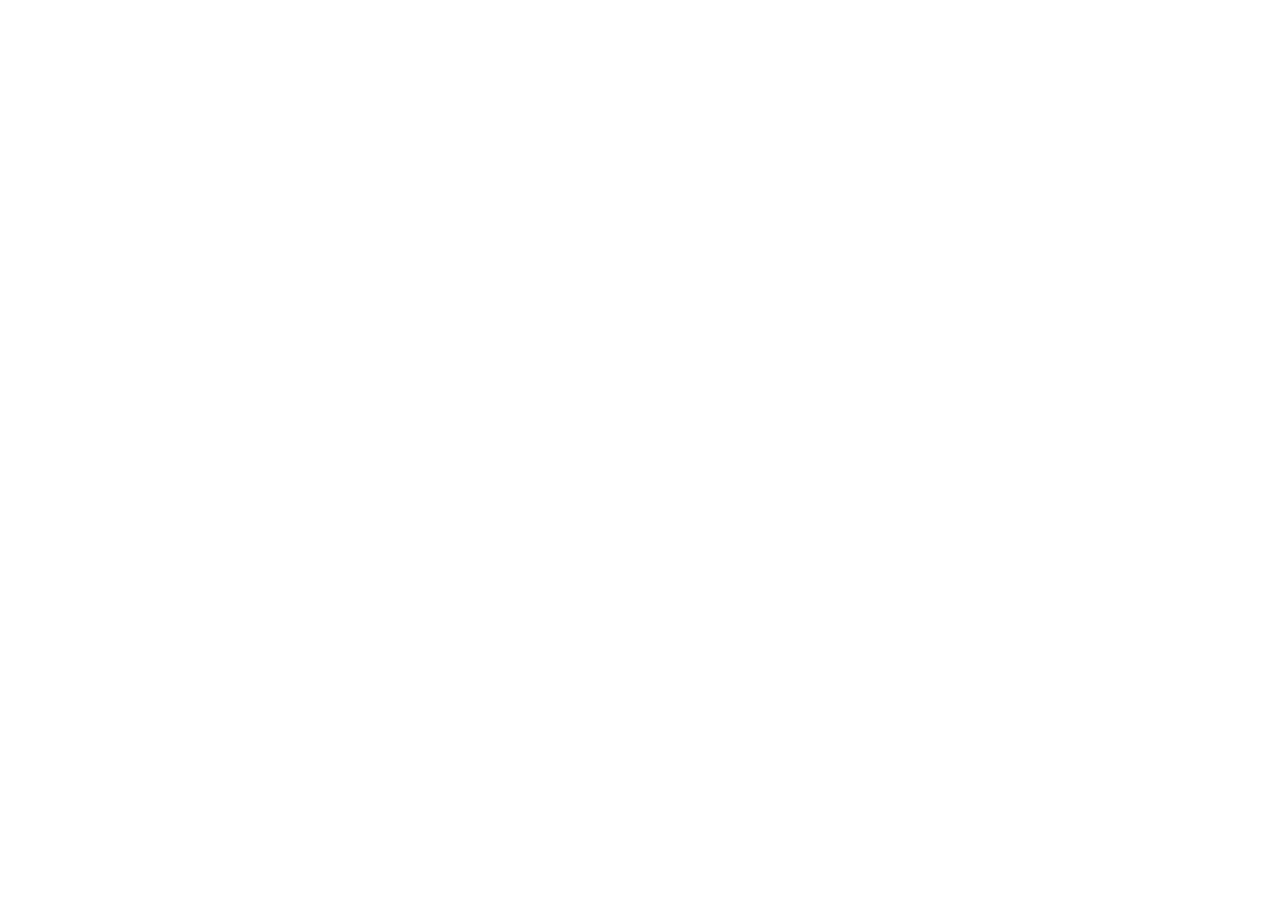
==== devel.html @ 40a7fee0 "Added devel.html file" ====
<!DOCTYPE html>
<html lang="en">

<head>
    <meta charset="UTF-8">
    <meta name="viewport" content="width=device-width, initial-scale=1.0">
    <title>planet_edit</title>
</head>

<body>

</body>

</html>
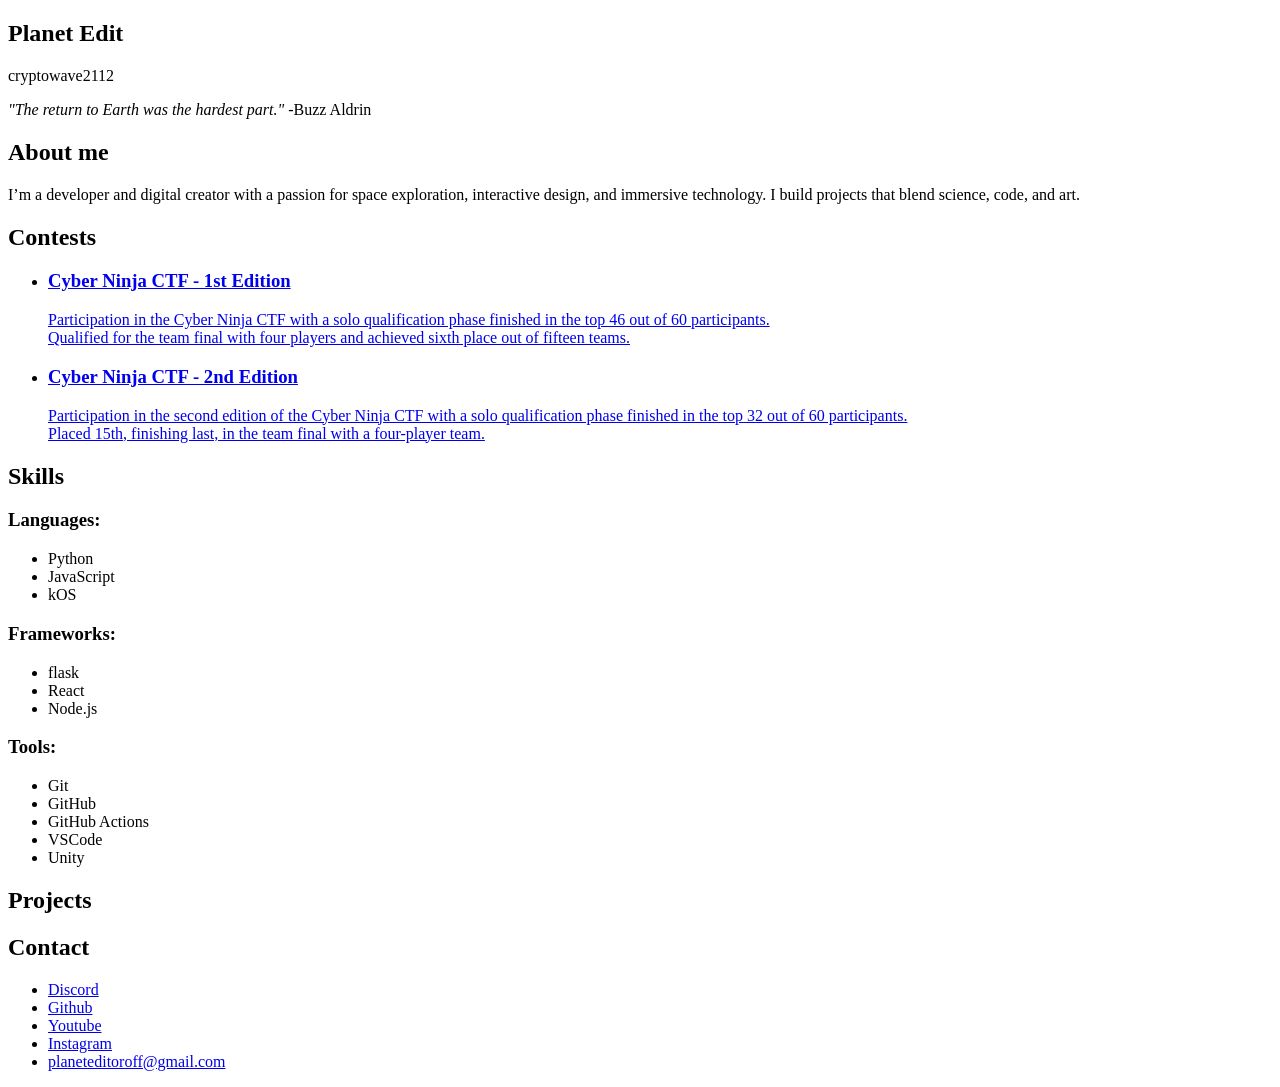
==== commit 267c66d1: "structure of the html" ====
--- a/devel.html
+++ b/devel.html
@@ -8,7 +8,100 @@
 </head>
 
 <body>
+    <section>
+        <h1>Planet Edit</h1>
+        <p>cryptowave2112</p>
+        <p>
+            <i>"The return to Earth was the hardest part."
+            </i> -Buzz Aldrin
+        </p>
+    </section>
 
+    <section>
+        <h2>About me</h2>
+        <p>
+            I’m a developer and digital creator with a
+            passion for space exploration, interactive
+            design, and immersive technology. I build
+            projects that blend science, code, and art.
+        </p>
+    </section>
+
+    <section>
+        <h2>Contests</h2>
+        <ul>
+            <li>
+                <a href="#" target="_blank">
+                    <h3>Cyber Ninja CTF - 1st Edition</h3>
+                    <p>
+                        Participation in the Cyber Ninja CTF with a solo qualification phase finished
+                        in the top 46 out of 60 participants.
+                        <br>
+                        Qualified for the team final with four players and achieved sixth place out of fifteen
+                        teams.
+                    </p>
+                </a>
+            </li>
+            <li>
+                <a href="#" target="_blank">
+                    <h3>Cyber Ninja CTF - 2nd Edition</h3>
+                    <p>
+                        Participation in the second edition of the Cyber Ninja CTF with a solo
+                        qualification phase finished in the top 32 out of
+                        60 participants.
+                        <br>
+                        Placed 15th, finishing last, in the team final with a four-player team.
+                    </p>
+                </a>
+            </li>
+        </ul>
+    </section>
+
+    <section>
+        <h2>Skills</h2>
+
+        <h3>Languages:</h3>
+        <ul>
+            <li>Python</li>
+            <li>JavaScript</li>
+            <li>kOS</li>
+        </ul>
+
+        <h3>Frameworks:</h3>
+        <ul>
+            <li>flask</li>
+            <li>React</li>
+            <li>Node.js</li>
+        </ul>
+
+        <h3>Tools:</h3>
+        <ul>
+            <li>Git</li>
+            <li>GitHub</li>
+            <li>GitHub Actions</li>
+            <li>VSCode</li>
+            <li>Unity</li>
+        </ul>
+    </section>
+
+    <section>
+        <h2>Projects</h2>
+        <ul>
+
+        </ul>
+    </section>
+
+    <section>
+        <h2>Contact</h2>
+
+        <ul>
+            <li><a href="https://discord.gg/7d5jfTJSfu" target="_blank">Discord</a></li>
+            <li><a href="https://github.com/Cryptowave2-0" target="_blank">Github</a></li>
+            <li><a href="https://www.youtube.com/@planet_edit_the_only_one" target="_blank">Youtube</a></li>
+            <li><a href="https://www.instagram.com/planet_edit_sfs/" target="_blank">Instagram</a></li>
+            <li><a href="mailto:planeteditoroff@gmail.com">planeteditoroff@gmail.com</a></li>
+        </ul>
+    </section>
 </body>
 
 </html>
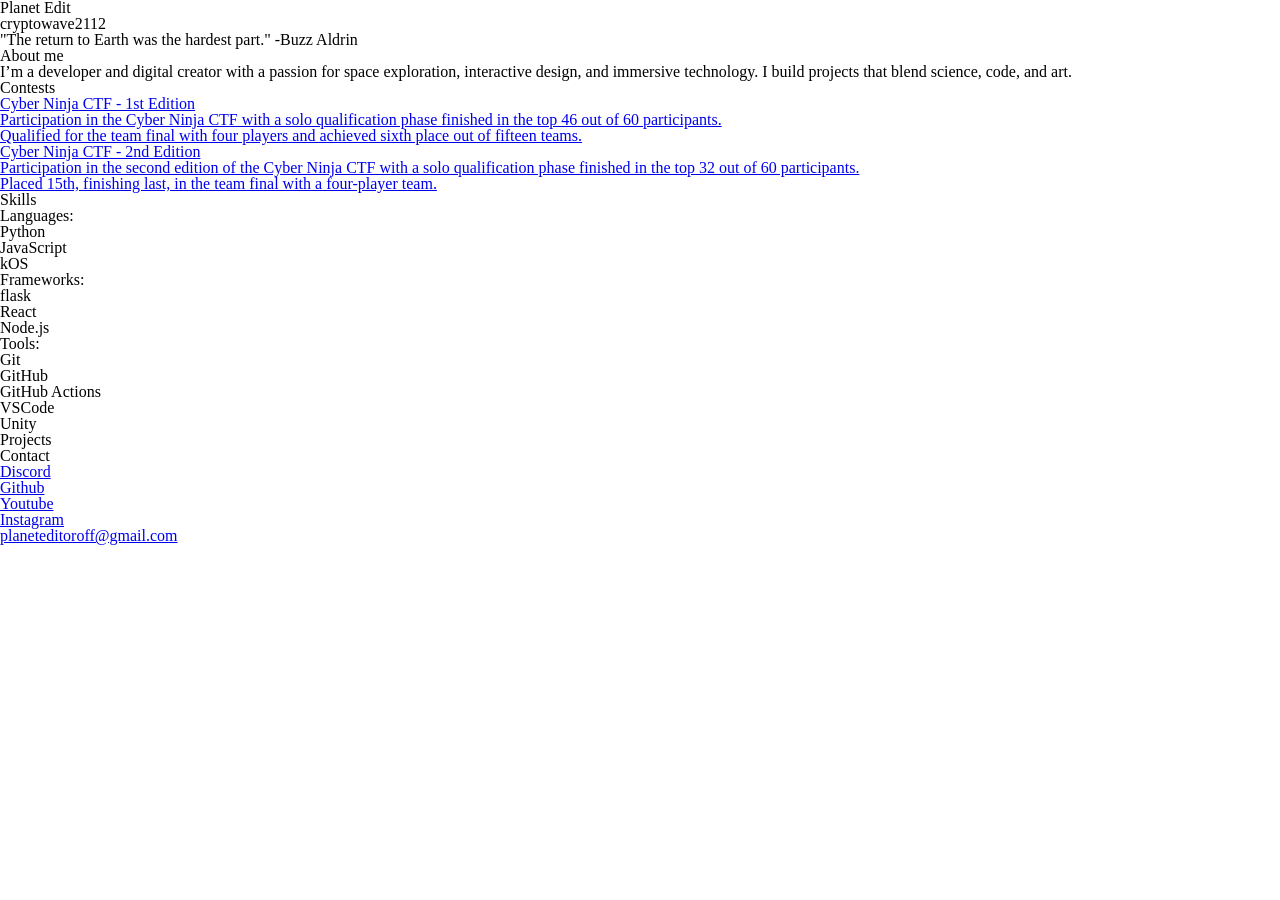
==== commit 891e6892: "reset.css added and linked" ====
--- a/devel.html
+++ b/devel.html
@@ -5,6 +5,7 @@
     <meta charset="UTF-8">
     <meta name="viewport" content="width=device-width, initial-scale=1.0">
     <title>planet_edit</title>
+    <link rel="stylesheet" href="reset.css">
 </head>
 
 <body>
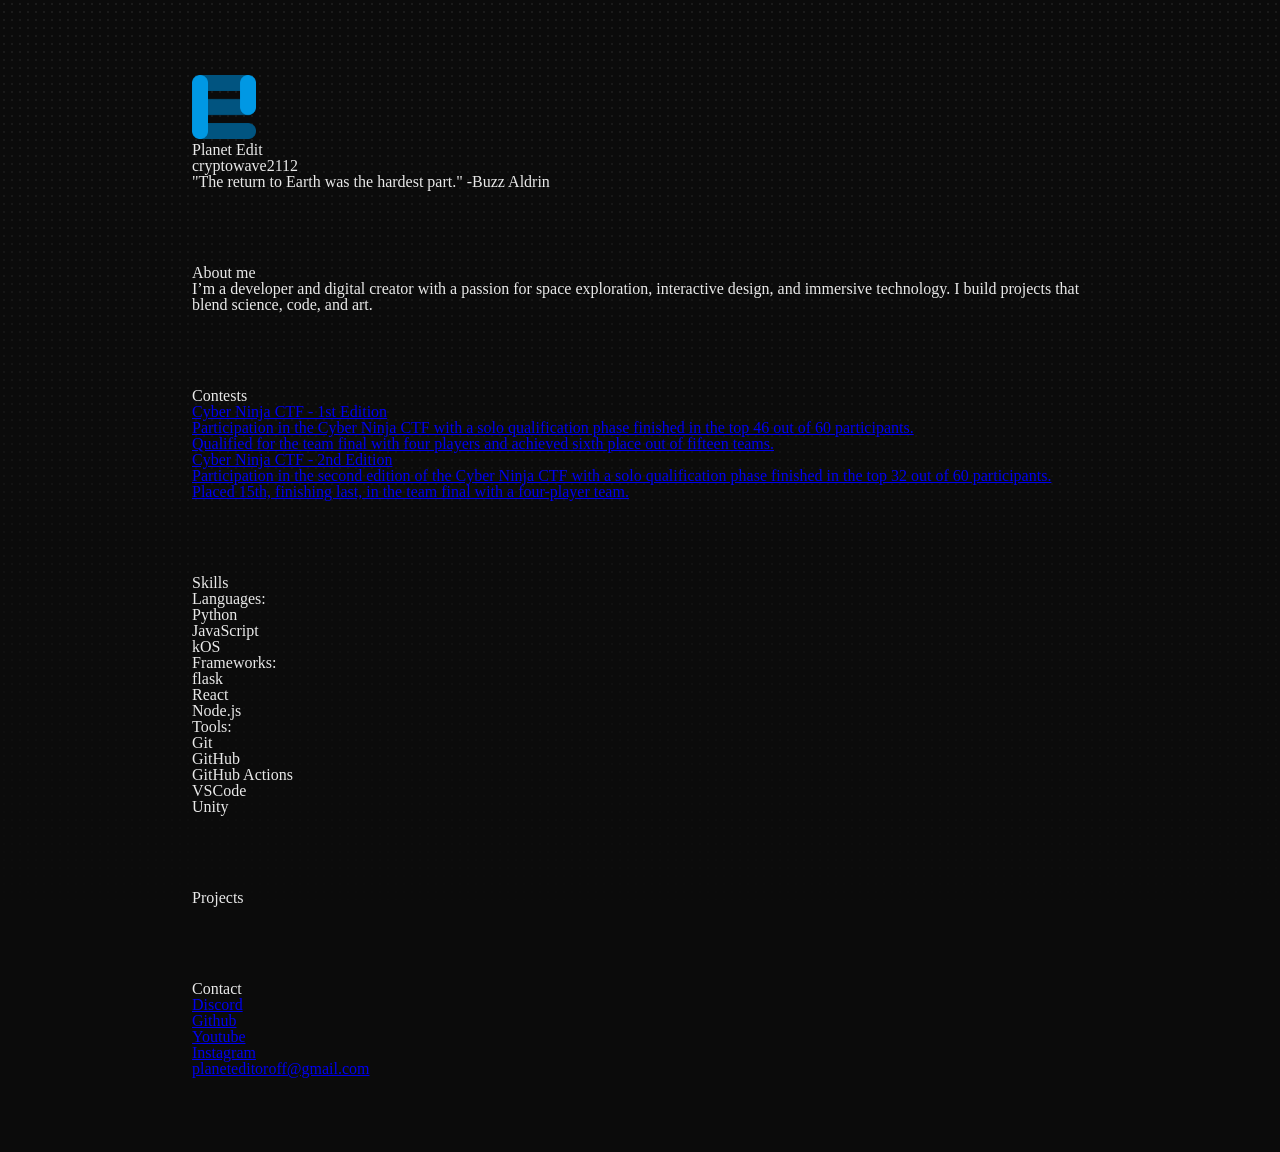
==== commit 0b071126: "Background added" ====
--- a/devel.html
+++ b/devel.html
@@ -4,12 +4,16 @@
 <head>
     <meta charset="UTF-8">
     <meta name="viewport" content="width=device-width, initial-scale=1.0">
+    <link rel="icon" type="image/x-icon" href="./images/icon.ico">
     <title>planet_edit</title>
     <link rel="stylesheet" href="reset.css">
+    <link rel="stylesheet" href="style.css">
 </head>
 
 <body>
+    <div class="halftone background-gradient-effect"></div>
     <section>
+        <img src="/images/planet_edit.png" alt="planet_edit's logo" style="max-width: 64px; height: auto;">
         <h1>Planet Edit</h1>
         <p>cryptowave2112</p>
         <p>
--- a/style.css
+++ b/style.css
@@ -0,0 +1,33 @@
+body {
+    background-color: #0b0b0b;
+    color: #e9e9e9;
+}
+
+section {
+    display: block;
+    padding: 0 15%;
+    margin: 75px 0;
+}
+
+.background-gradient-effect {
+    position: fixed;
+    top: 0;
+    left: 0;
+    display: block;
+    width: 100dvw;
+    height: 100dvh;
+    z-index: -1;
+    pointer-events: none;
+}
+
+.halftone {
+    background-image: radial-gradient(
+      circle at center,
+      #1b1b1b 0.05rem,
+      transparent 0.05rem
+    );
+    mask-image: linear-gradient(rgb(0 0 0), rgb(0 0 0 / 0.1));
+    background-size: 0.5rem 0.5rem;
+    background-position: 0 0;
+
+}
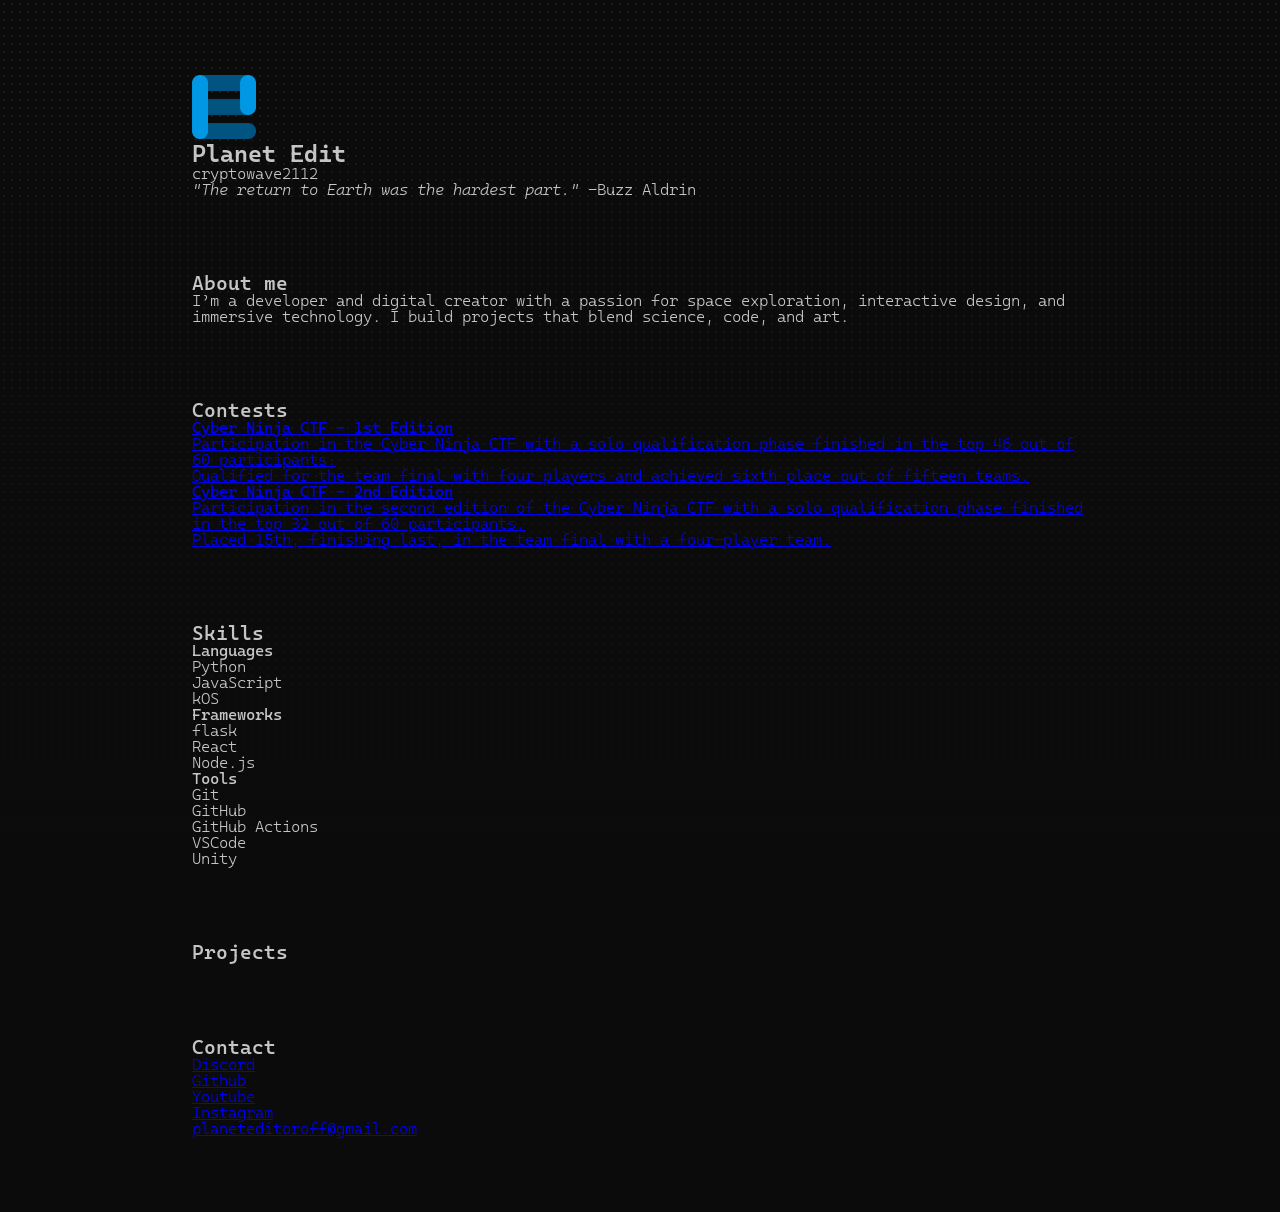
==== commit 1895057e: "Font added" ====
--- a/devel.html
+++ b/devel.html
@@ -65,21 +65,21 @@
     <section>
         <h2>Skills</h2>
 
-        <h3>Languages:</h3>
+        <h3>Languages</h3>
         <ul>
             <li>Python</li>
             <li>JavaScript</li>
             <li>kOS</li>
         </ul>
 
-        <h3>Frameworks:</h3>
+        <h3>Frameworks</h3>
         <ul>
             <li>flask</li>
             <li>React</li>
             <li>Node.js</li>
         </ul>
 
-        <h3>Tools:</h3>
+        <h3>Tools</h3>
         <ul>
             <li>Git</li>
             <li>GitHub</li>
--- a/style.css
+++ b/style.css
@@ -1,6 +1,35 @@
+@import url('https://fonts.googleapis.com/css2?family=Cascadia+Mono:ital,wght@0,200..700;1,200..700&display=swap');
+
+* {
+    box-sizing: border-box;
+}
+
 body {
     background-color: #0b0b0b;
-    color: #e9e9e9;
+    color: #c5c5c5;
+    font-family: "Cascadia Mono", sans-serif;
+    font-optical-sizing: auto;
+    font-weight: 300;
+    font-style: normal;
+}
+
+i {
+    font-style: italic;
+}
+
+h1 {
+    font-weight: 600;
+    font-size: 1.5rem;
+}
+
+h2 {
+    font-weight: 500;
+    font-size: 1.25rem;
+}
+
+h3 {
+    font-weight: 400;
+    font-size: 1rem;
 }
 
 section {
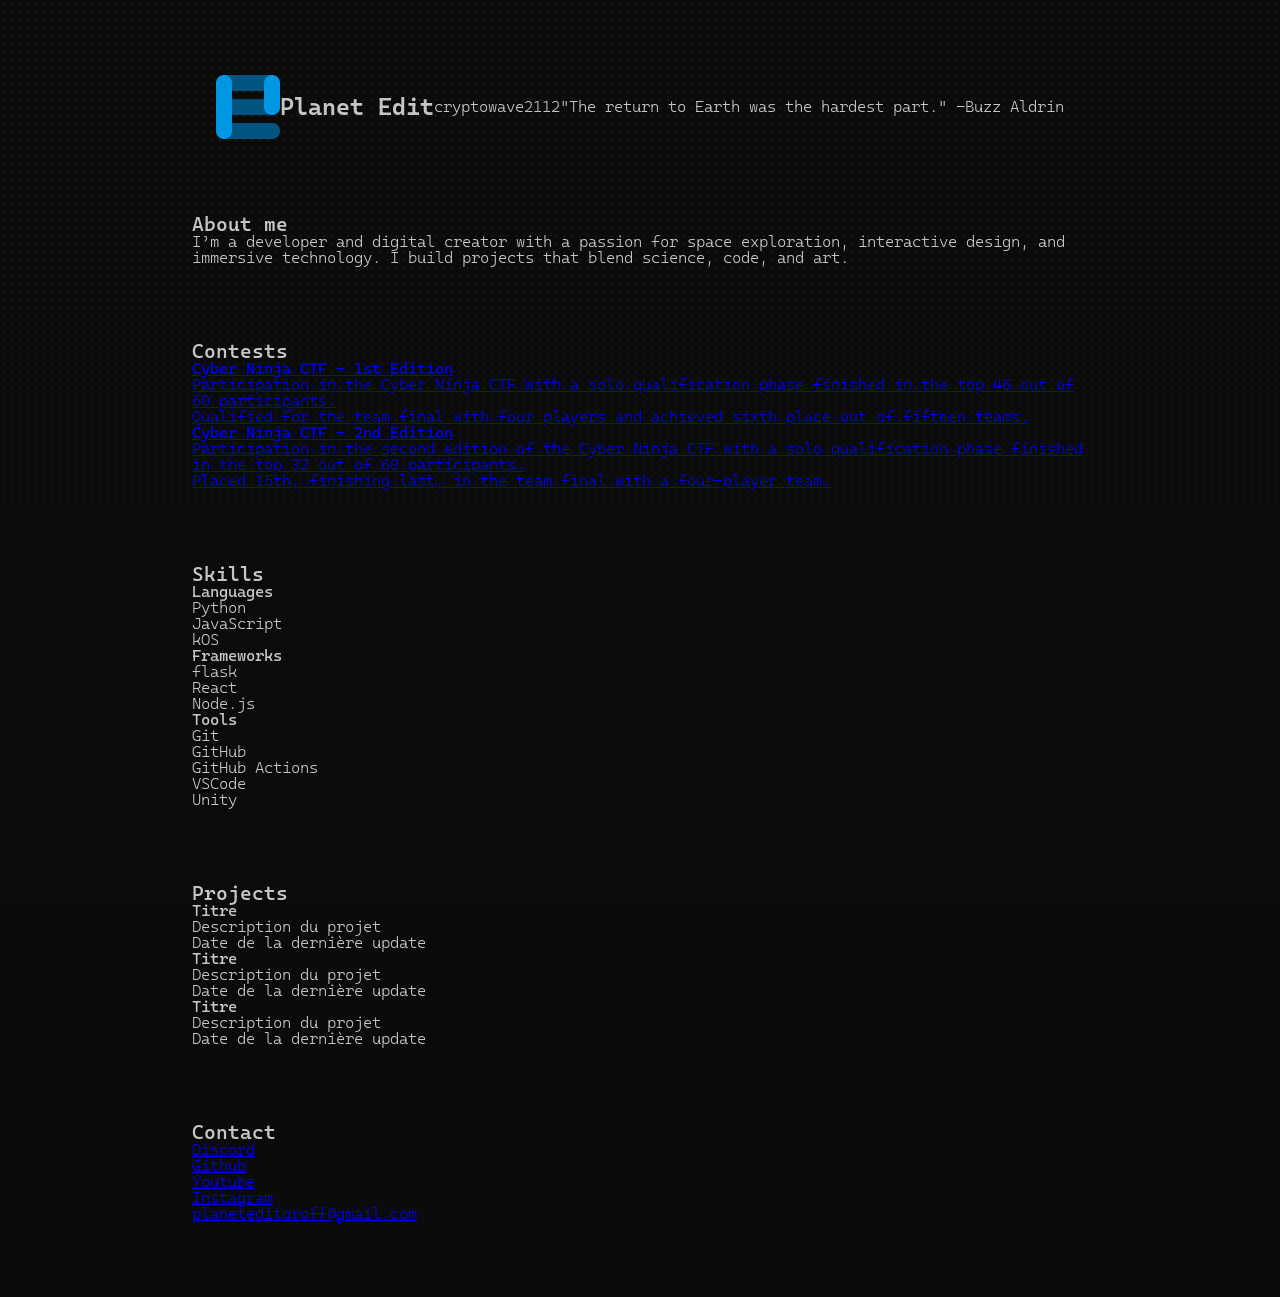
==== commit 92c07577: "ajout des projets" ====
--- a/devel.html
+++ b/devel.html
@@ -12,13 +12,13 @@
 
 <body>
     <div class="halftone background-gradient-effect"></div>
-    <section>
+    <section class="center">
         <img src="/images/planet_edit.png" alt="planet_edit's logo" style="max-width: 64px; height: auto;">
         <h1>Planet Edit</h1>
         <p>cryptowave2112</p>
         <p>
-            <i>"The return to Earth was the hardest part."
-            </i> -Buzz Aldrin
+            <q>"The return to Earth was the hardest part."</q>
+            -Buzz Aldrin
         </p>
     </section>
 
@@ -88,11 +88,24 @@
             <li>Unity</li>
         </ul>
     </section>
-
     <section>
         <h2>Projects</h2>
         <ul>
-
+            <li>
+                <h3>Titre</h3>
+                <p>Description du projet</p>
+                <span>Date de la dernière update</span>
+            </li>
+            <li>
+                <h3>Titre</h3>
+                <p>Description du projet</p>
+                <span>Date de la dernière update</span>
+            </li>
+            <li>
+                <h3>Titre</h3>
+                <p>Description du projet</p>
+                <span>Date de la dernière update</span>
+            </li>
         </ul>
     </section>
 
--- a/style.css
+++ b/style.css
@@ -49,6 +49,12 @@
     pointer-events: none;
 }
 
+.center{
+    display: flex;
+    justify-content: center;
+    align-items: center;
+}
+
 .halftone {
     background-image: radial-gradient(
       circle at center,
@@ -59,4 +65,5 @@
     background-size: 0.5rem 0.5rem;
     background-position: 0 0;
 
-}+}
+
